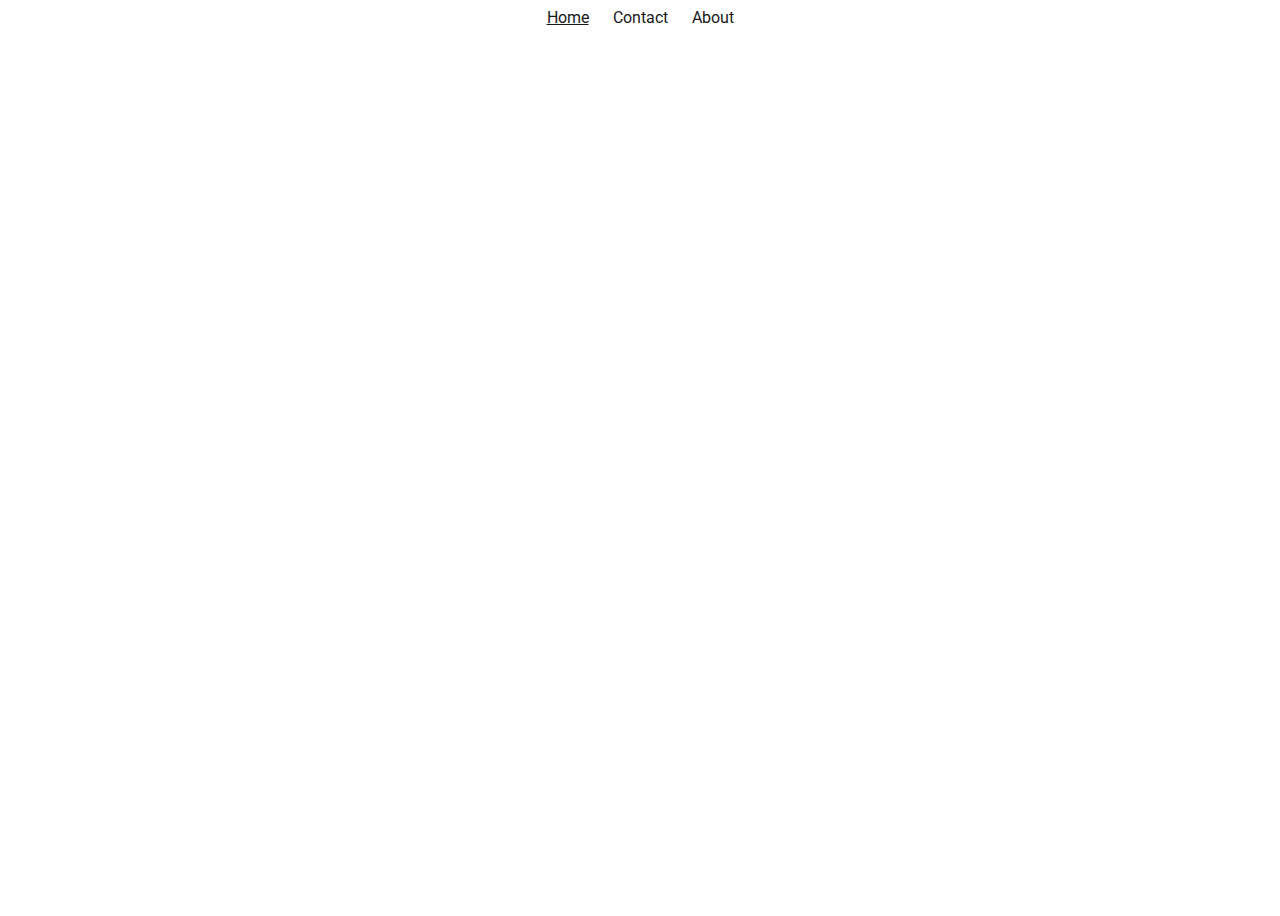
==== index/index.html @ 8f5ed6f4 "created main-nav" ====
<!DOCTYPE html>
<html lang="en">
<head>
    <meta charset="UTF-8">
    <meta http-equiv="X-UA-Compatible" content="IE=edge">
    <meta name="viewport" content="width=device-width, initial-scale=1.0">
    <script src="script.js" defer></script>
    <link rel="stylesheet" href="style.css">
    <title>Coding Session</title>
</head>
<body>
    <div class="header">
        <div class="main-nav">
          <a class="active" href="index/index.html">Home</a>
          <a href="../contact/form.html">Contact</a>
          <a href="../about/about.html">About</a>
        </div>
      </div>
</body>
</html>
---- index/style.css ----
@import url('https://fonts.googleapis.com/css2?family=Roboto:wght@100;700&display=swap');

body {
  height: 100vh;
  font-family: 'Roboto', sans-serif;
}

.header {
    display: flex;
    flex-direction: row;
    justify-content: center;
}  
  
.main-nav a {
    padding: 5px 10px;
    text-decoration: none;
    color: rgb(24, 24, 24);
}
  
  /* Style the active/current link*/
  .header a.active {
    text-decoration: underline;
  }
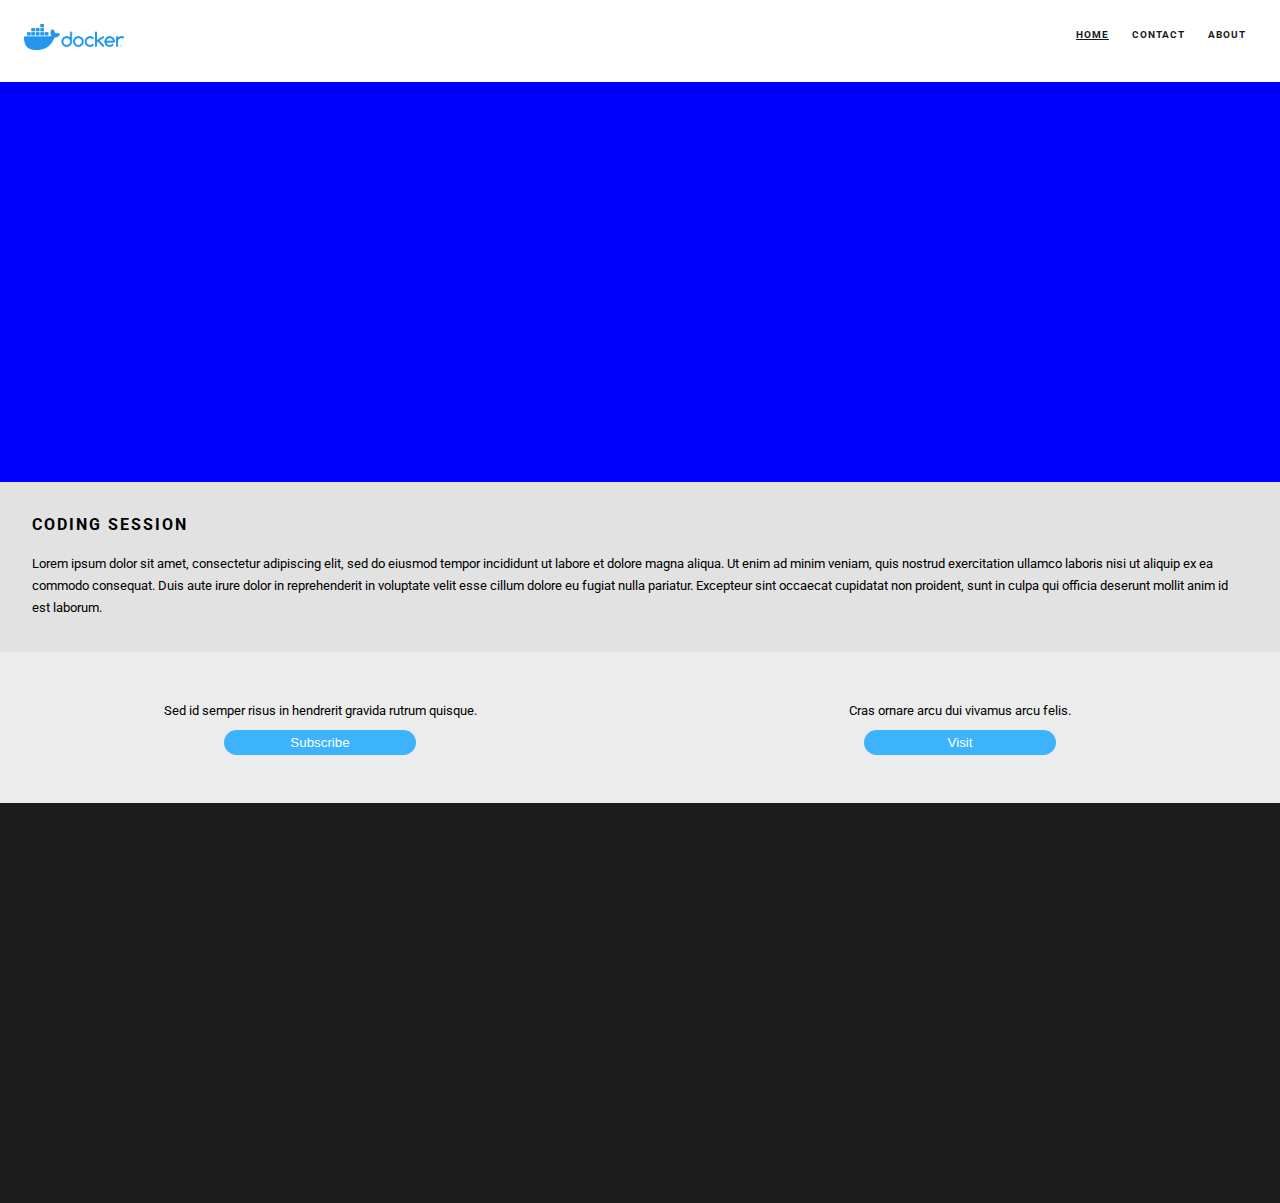
==== commit 91f52041: "Added hero, info, cta, and footer sections" ====
--- a/index/index.html
+++ b/index/index.html
@@ -10,11 +10,32 @@
 </head>
 <body>
     <div class="header">
+        <div class="logo-container">
+          <img src="/index/assets/horizontal-logo-monochromatic-white.webp" alt="">
+        </div>
         <div class="main-nav">
           <a class="active" href="index/index.html">Home</a>
           <a href="../contact/form.html">Contact</a>
           <a href="../about/about.html">About</a>
         </div>
       </div>
+      <div class="hero"></div>
+      <div class="info">
+        <h1>Coding Session</h1>
+        <p>
+          Lorem ipsum dolor sit amet, consectetur adipiscing elit, sed do eiusmod tempor incididunt ut labore et dolore magna aliqua. Ut enim ad minim veniam, quis nostrud exercitation ullamco laboris nisi ut aliquip ex ea commodo consequat. Duis aute irure dolor in reprehenderit in voluptate velit esse cillum dolore eu fugiat nulla pariatur. Excepteur sint occaecat cupidatat non proident, sunt in culpa qui officia deserunt mollit anim id est laborum.
+        </p>
+      </div>
+      <div class="cta-section">
+        <div class="cta">
+          <p>Sed id semper risus in hendrerit gravida rutrum quisque.</p>
+          <button>Subscribe</button>
+        </div>
+        <div class="cta">
+          <p>Cras ornare arcu dui vivamus arcu felis.</p>
+          <button>Visit</button>
+        </div>
+      </div>
+      <div class="footer"></div>
 </body>
 </html>--- a/index/style.css
+++ b/index/style.css
@@ -3,22 +3,101 @@
 body {
   height: 100vh;
   font-family: 'Roboto', sans-serif;
+  font-size: 0.8rem;
+  line-height: 1.4rem;
+  margin: 0;
 }
 
 .header {
-    display: flex;
-    flex-direction: row;
-    justify-content: center;
-}  
-  
+  display: flex;
+  flex-direction: row;
+  justify-content: space-between;
+  background-color: rgb(255, 255, 255);
+  padding: 1.5rem;
+  font-weight: 700;
+  font-size: 0.8em;
+  letter-spacing: 1px;
+  text-transform: uppercase;
+}
+
+.logo-container img {
+  width: 100px;
+}
+
 .main-nav a {
-    padding: 5px 10px;
-    text-decoration: none;
-    color: rgb(24, 24, 24);
+  padding: 5px 10px;
+  text-decoration: none;
+  color: rgb(24, 24, 24);
 }
-  
-  /* Style the active/current link*/
-  .header a.active {
-    text-decoration: underline;
+
+/* Style the active/current link*/
+.header a.active {
+  text-decoration: underline;
+}
+
+.hero {
+  width: 100%;
+  height: 400px;
+  background-color: blue;
+}
+
+.info {
+  width: 100%;
+  background-color: rgb(226, 226, 226);
+}
+
+.info h1 {
+  padding: 2rem 0 0 2rem;
+  margin: 0;
+  text-transform: uppercase;
+  letter-spacing: 2px;
+  font-size: 1rem;
+}
+
+.info p {
+  padding: 1rem 2rem 2rem 2rem;
+  margin: 0;
+}
+
+.cta-section {
+  width: 100%;
+  display: flex;
+  flex-direction: row;
+  flex-wrap: wrap;
+}
+
+.cta {
+  flex-basis: 50%;
+  background-color: rgb(236, 236, 236);
+  display: flex;
+  flex-direction: column;
+  align-items: center;
+}
+
+.cta p {
+  padding: 3rem 1rem 0 1rem;
+  margin: 0;
+}
+
+.cta button {
+  width: 30%;
+  margin: 0.5rem 1rem 3rem 1rem;
+  background-color: rgb(60, 179, 252);
+  border: none;
+  border-radius: 15px;
+  padding: 5px 10px;
+  text-align: center;
+  color: white;
+}
+
+.footer {
+  width: 100%;
+  height: 400px;
+  background-color: rgb(28, 28, 28);
+}
+
+@media screen and (max-width: 600px) {
+  .cta {
+    flex-basis: 100%;
   }
-  +}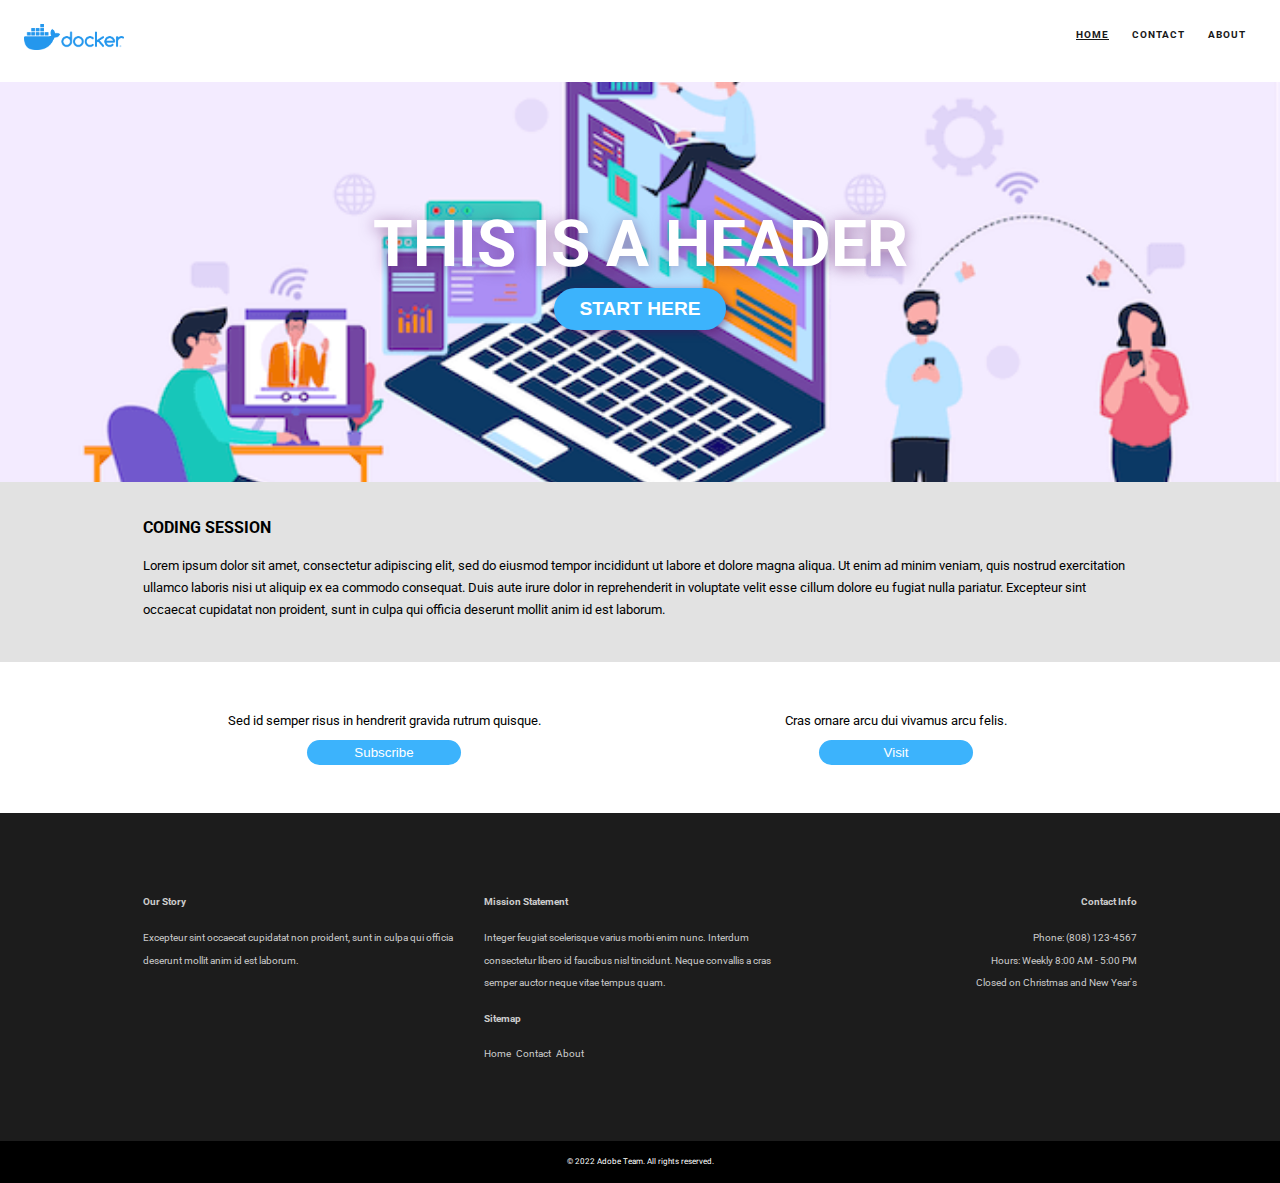
==== commit e6177903: "home page layout done" ====
--- a/index/index.html
+++ b/index/index.html
@@ -1,41 +1,86 @@
 <!DOCTYPE html>
 <html lang="en">
+
 <head>
-    <meta charset="UTF-8">
-    <meta http-equiv="X-UA-Compatible" content="IE=edge">
-    <meta name="viewport" content="width=device-width, initial-scale=1.0">
-    <script src="script.js" defer></script>
-    <link rel="stylesheet" href="style.css">
-    <title>Coding Session</title>
+  <meta charset="UTF-8">
+  <meta http-equiv="X-UA-Compatible" content="IE=edge">
+  <meta name="viewport" content="width=device-width, initial-scale=1.0">
+  <script src="script.js" defer></script>
+  <link rel="stylesheet" href="style.css">
+  <title>Coding Session</title>
 </head>
+
 <body>
-    <div class="header">
-        <div class="logo-container">
-          <img src="/index/assets/horizontal-logo-monochromatic-white.webp" alt="">
-        </div>
-        <div class="main-nav">
-          <a class="active" href="index/index.html">Home</a>
-          <a href="../contact/form.html">Contact</a>
-          <a href="../about/about.html">About</a>
-        </div>
+  <div class="header">
+    <div class="logo-container">
+      <img src="/index/assets/horizontal-logo-monochromatic-white.webp" alt="logo">
+    </div>
+    <div class="main-nav">
+      <a class="active" href="index/index.html">Home</a>
+      <a href="../contact/form.html">Contact</a>
+      <a href="../about/about.html">About</a>
+    </div>
+  </div>
+  <div class="hero">
+    <h1 class="hero-cta">This is a header</h1>
+    <div class="hero-button">
+      <button>Start Here</button>
+    </div>
+  </div>
+  <div class="info">
+    <div class="info__container">
+      <h1>Coding Session</h1>
+      <p>
+        Lorem ipsum dolor sit amet, consectetur adipiscing elit, sed do eiusmod tempor incididunt ut labore et dolore
+        magna aliqua. Ut enim ad minim veniam, quis nostrud exercitation ullamco laboris nisi ut aliquip ex ea commodo
+        consequat. Duis aute irure dolor in reprehenderit in voluptate velit esse cillum dolore eu fugiat nulla
+        pariatur. Excepteur sint occaecat cupidatat non proident, sunt in culpa qui officia deserunt mollit anim id est
+        laborum.
+      </p>
+    </div>
+  </div>
+  <div class="cta-section">
+    <div class="cta-section__container">
+      <div class="cta">
+        <p>Sed id semper risus in hendrerit gravida rutrum quisque.</p>
+        <button>Subscribe</button>
       </div>
-      <div class="hero"></div>
-      <div class="info">
-        <h1>Coding Session</h1>
-        <p>
-          Lorem ipsum dolor sit amet, consectetur adipiscing elit, sed do eiusmod tempor incididunt ut labore et dolore magna aliqua. Ut enim ad minim veniam, quis nostrud exercitation ullamco laboris nisi ut aliquip ex ea commodo consequat. Duis aute irure dolor in reprehenderit in voluptate velit esse cillum dolore eu fugiat nulla pariatur. Excepteur sint occaecat cupidatat non proident, sunt in culpa qui officia deserunt mollit anim id est laborum.
-        </p>
+      <div class="cta">
+        <p>Cras ornare arcu dui vivamus arcu felis.</p>
+        <button>Visit</button>
       </div>
-      <div class="cta-section">
-        <div class="cta">
-          <p>Sed id semper risus in hendrerit gravida rutrum quisque.</p>
-          <button>Subscribe</button>
-        </div>
-        <div class="cta">
-          <p>Cras ornare arcu dui vivamus arcu felis.</p>
-          <button>Visit</button>
-        </div>
+    </div>
+  </div>
+  <div class="footer">
+    <div class="footer__column-container">
+      <div class="footer__column">
+        <h4>Our Story</h4>
+        <p>Excepteur sint occaecat cupidatat non proident, sunt in culpa qui officia deserunt mollit anim id est
+          laborum.</p>
       </div>
-      <div class="footer"></div>
+      <div class="footer__column">
+        <h4>Mission Statement</h4>
+        <p>Integer feugiat scelerisque varius morbi enim nunc. Interdum consectetur libero id faucibus nisl tincidunt.
+          Neque convallis a cras semper auctor neque vitae tempus quam.</p>
+          <h4>Sitemap</h4>
+          <ul id="sitemap">
+            <li><a href="">Home</li>
+            <li><a href="">Contact</a></li>
+            <li><a href="">About</a></li>
+          </ul>
+      </div>
+      <div class="footer__column">
+        <h4>Contact Info</h4>
+        <ul id="contact-info">
+          <li>Phone: <a href="tel:8081234567">(808) 123-4567</a></li>
+          <li>Hours: Weekly 8:00 AM - 5:00 PM</li>
+          <li>Closed on Christmas and New Year's</li>
+        </ul>
+      </div>
+    </div>
+  </div>
+  <div id="copyright">
+    © 2022 Adobe Team. All rights reserved.
+  </div>
 </body>
 </html>--- a/index/style.css
+++ b/index/style.css
@@ -38,29 +38,79 @@
 .hero {
   width: 100%;
   height: 400px;
-  background-color: blue;
+  background-image: url(assets/technology-in-the-workplace.png);
+  background-size: cover;
+  background-position: center;
+  display: flex;
+  flex-direction: column;
+  justify-content: center;
+  align-items: center;
+}
+
+.hero-cta {
+  font-size: 4rem;
+  margin: 1rem 0rem;
+  text-transform: uppercase;
+  color: #ffffff;
+  text-shadow: 0px 2px 15px rgba(77, 6, 86, 0.5);
+}
+
+.hero-button button {
+  font-size: 1.2rem;
+  font-weight: 700;
+  margin: 1rem;
+  text-transform: uppercase;
+  background-color: rgb(60, 179, 252);
+  box-shadow: 2px 2px 10px rgba(77, 6, 86, 0.5);
+  border: none;
+  border-radius: 25px;
+  padding: 10px 25px;
+  text-align: center;
+  color: white;
+  transition: 0.2s ease-in-out;
+}
+
+.hero-button button:hover {
+  background-color: rgb(26, 116, 171);
+  cursor: pointer;
 }
 
 .info {
   width: 100%;
+  margin: 0 auto;
   background-color: rgb(226, 226, 226);
+  display: flex;
+  flex-direction: row;
+  justify-content: center;
+}
+
+.info__container {
+  width: 80%;
 }
 
 .info h1 {
-  padding: 2rem 0 0 2rem;
-  margin: 0;
-  text-transform: uppercase;
-  letter-spacing: 2px;
+  padding: 25px 0 0 15px;
+  margin: 10px 0 0 0;
+  text-transform: uppercase;
   font-size: 1rem;
 }
 
 .info p {
-  padding: 1rem 2rem 2rem 2rem;
-  margin: 0;
+  padding: 15px;  
+  margin: 0 0 25px 0;
 }
 
 .cta-section {
   width: 100%;
+  display: flex;
+  flex-direction: row;
+  justify-content: center;
+  align-items: center;
+  flex-wrap: wrap;
+}
+
+.cta-section__container {
+  width: 80%;
   display: flex;
   flex-direction: row;
   flex-wrap: wrap;
@@ -68,7 +118,6 @@
 
 .cta {
   flex-basis: 50%;
-  background-color: rgb(236, 236, 236);
   display: flex;
   flex-direction: column;
   align-items: center;
@@ -92,12 +141,80 @@
 
 .footer {
   width: 100%;
-  height: 400px;
+  padding-top: 50px;
+  padding-bottom: 50px;
   background-color: rgb(28, 28, 28);
+  display: flex;
+  justify-content: center;
+  font-size: 10px;
+}
+
+.footer__column-container {
+  width: 80%;
+  display: flex;
+  flex-direction: row;
+  justify-content: center;
+}
+
+.footer .footer__column {
+  flex-basis: 33%;
+  color: #cccccc;
+  padding: 15px;
+}
+
+.footer > div > div:nth-child(3) {
+  text-align: right !important;
+}
+
+.footer__column ul {
+  padding: 0;
+}
+
+.footer__column ul li {
+  list-style-type: none;
+}
+
+#sitemap {
+  display: flex;
+  flex-direction: row;
+}
+
+#sitemap li {
+  margin-right: 5px;
+}
+
+#sitemap li a, #contact-info a {
+  color: #cccccc;
+  text-decoration: none;
+  transition: 0.2s ease-in-out;
+}
+
+#sitemap li a:hover, #contact-info a:hover {
+  color: rgb(60, 179, 252);
+}
+
+#copyright {
+  padding: 10px;
+  text-align: center;
+  background-color: black;
+  color: #ffffff;
+  font-size: 8px;
 }
 
 @media screen and (max-width: 600px) {
   .cta {
     flex-basis: 100%;
   }
+
+  .hero-cta {
+    font-size: 2rem;
+  }
+
+  .footer__column-container {
+    flex-wrap: wrap;
+  }
+
+  .footer .footer__column {
+    flex-basis: 100%;
+  }
 }